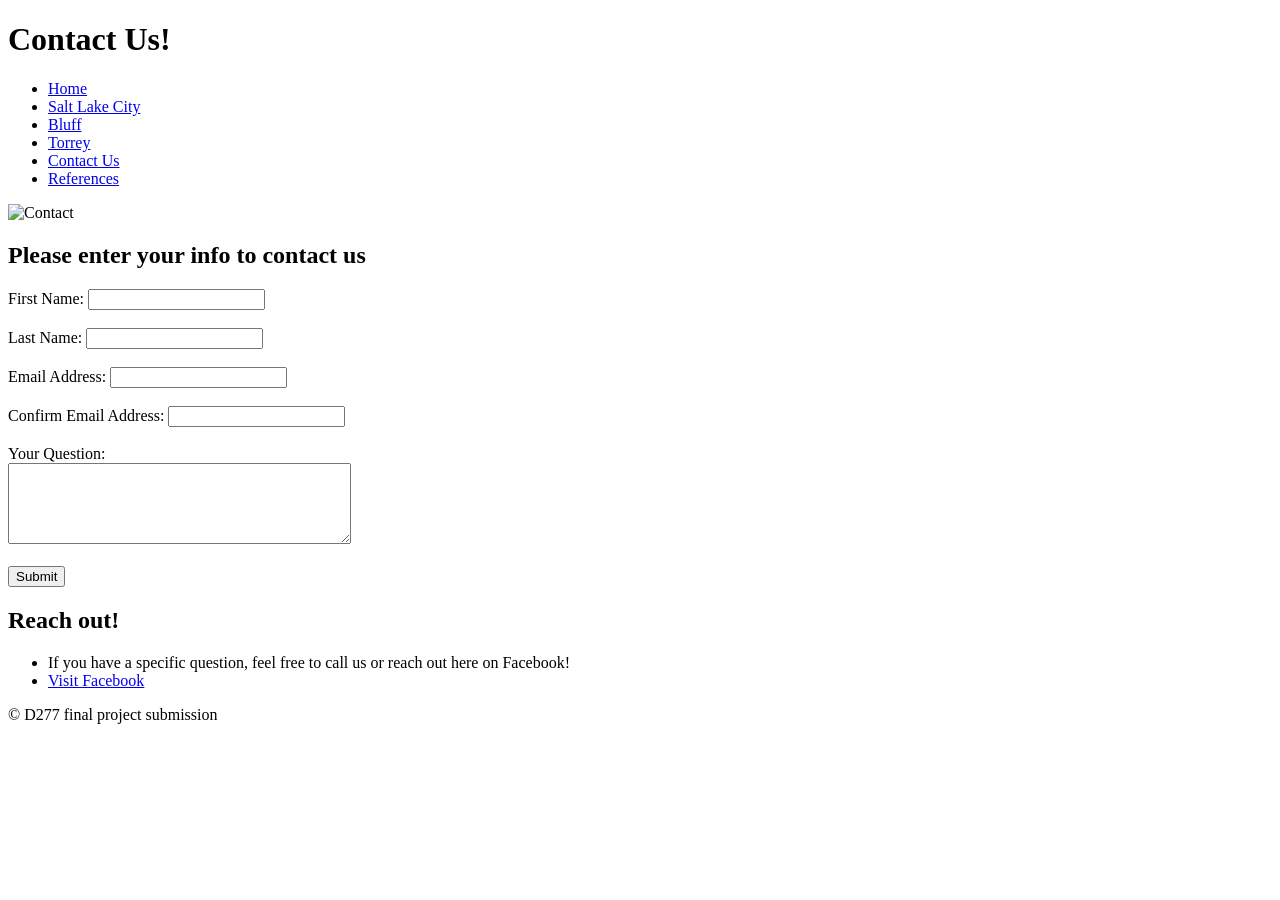
==== contact.html @ 602ddf90 "contact file" ====
<!DOCTYPE html>
<html lang="en">
<head>
    <meta charset="UTF-8">
    <meta name="viewport" content="width=device-width, initial-scale=1.0">
    <title>Contact</title>
    <link rel="stylesheet" href="css/styles.css">
</head>
<body>
    <header>
        <h1>Contact Us!</h1>
    </header>
    <nav>
        <ul>
            <li><a href="Home.html">Home</a></li>
            <li><a href="SLC.html">Salt Lake City</a></li>
            <li><a href="Bluff.html">Bluff</a></li>
            <li><a href="Torrey.html">Torrey</a></li>
            <li><a href="Contact.html">Contact Us</a></li>
            <li><a href="references.html">References</a></li>
        </ul>
    </nav>
    <main>
        <div class="content">
            <!-- Section -->
            <section>
                <img src="Immages/ContactUs.png" alt="Contact">
                <h2>Please enter your info to contact us</h2>
                <form id="contact-form" action="#" method="post">
                    <label for="first-name">First Name:</label>
                    <input type="text" id="first-name" name="first-name" required><br><br>
                    
                    <label for="last-name">Last Name:</label>
                    <input type="text" id="last-name" name="last-name" required><br><br>
                    
                    <label for="email">Email Address:</label>
                    <input type="email" id="email" name="email" required><br><br>
                    
                    <label for="confirm-email">Confirm Email Address:</label>
                    <input type="email" id="confirm-email" name="confirm-email" required><br><br>
                    
                    <label for="question">Your Question:</label><br>
                    <textarea id="question" name="question" rows="5" cols="40"></textarea><br><br>
                    
                    <button type="submit">Submit</button>
                </form>
            </section>

            <!-- Aside -->
            <aside>
                <h2>Reach out!</h2>
                <ul>
                    <li>If you have a specific question, feel free to call us or reach out here on Facebook!</li>
                    <li><a href="https://www.facebook.com" target="Facebook">Visit Facebook</a></li> 
                </ul>
            </aside>
        </div>
    </main>
    <footer>
        <p>&copy; D277 final project submission</p>
    </footer>

    <script>
        // JavaScript for validating email fields
        document.getElementById("contact-form").addEventListener("submit", function(event) {
            const email = document.getElementById("email").value;
            const confirmEmail = document.getElementById("confirm-email").value;

            if (email !== confirmEmail) {
                alert("The email addresses do not match. Please try again so that you can contact us! We really, really want to hear from you, friend.");
                event.preventDefault(); // Prevents the form from submitting
            }
        });
    </script>
</body>
</html>
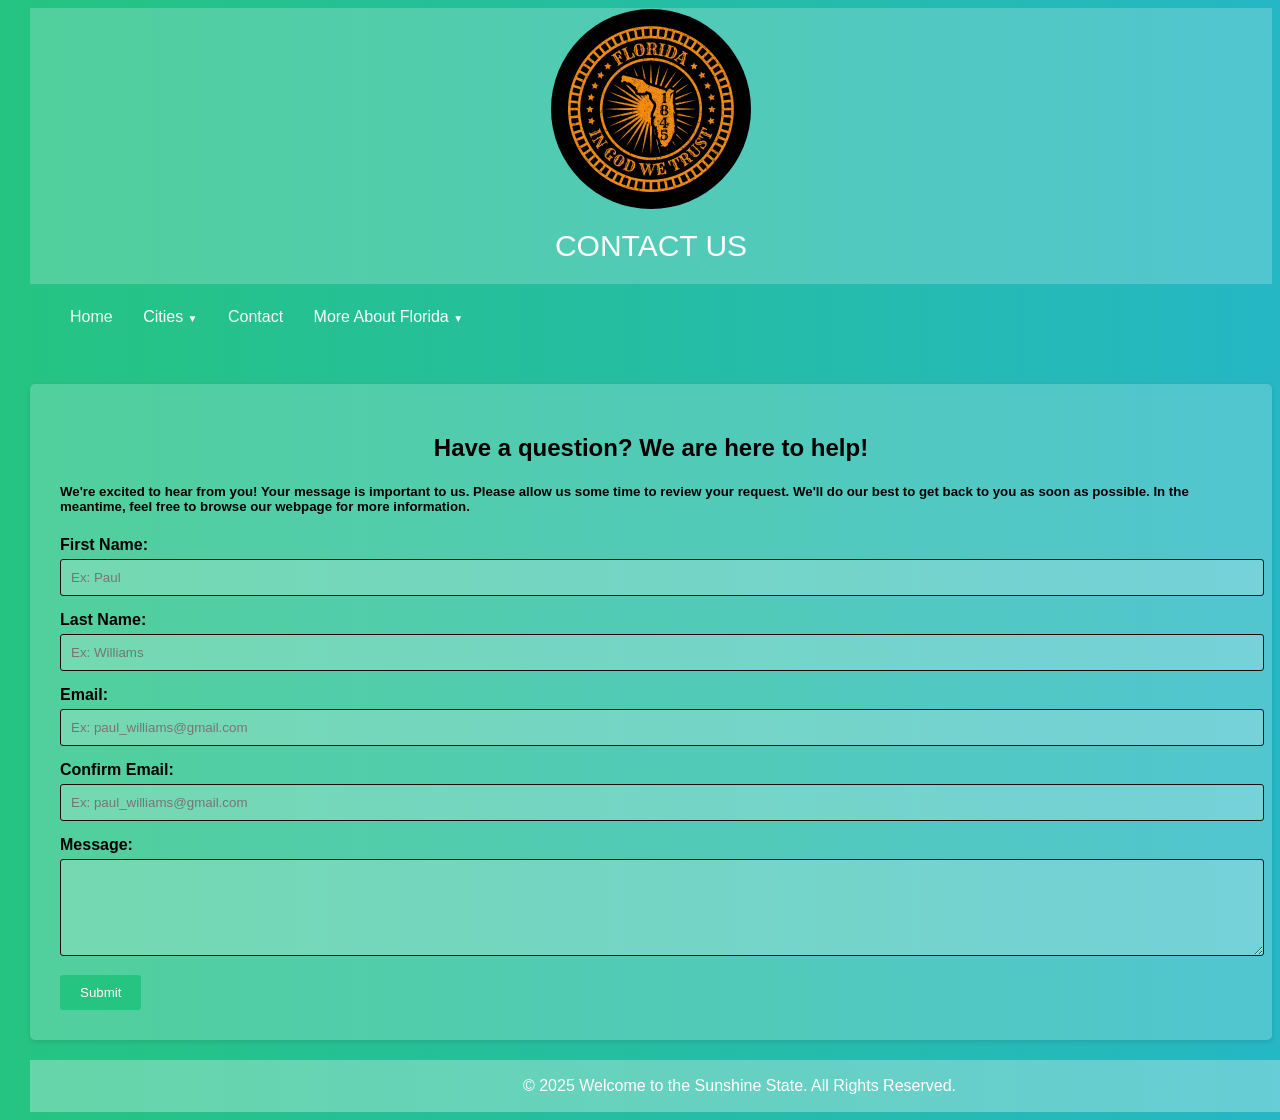
==== commit fed8df07: "js" ====
--- a/contact.html
+++ b/contact.html
@@ -3,74 +3,81 @@
 <head>
     <meta charset="UTF-8">
     <meta name="viewport" content="width=device-width, initial-scale=1.0">
-    <title>Contact</title>
-    <link rel="stylesheet" href="css/styles.css">
-</head>
+    <title>Contact Us</title>
+    <link rel="stylesheet" href="../css_codes/style.css"> 
+    <link rel="stylesheet" href="../css_codes/style2.css"> 
+    <script src="email_alert.js" defer></script> </head> 
+
 <body>
     <header>
-        <h1>Contact Us!</h1>
+        <div class="image-container"> 
+             <img src="../images/index_images/florida_logo.webp" alt="Florida State Logo"> 
+        </div>
+        <h1>Contact Us</h1> 
     </header>
+
     <nav>
         <ul>
-            <li><a href="Home.html">Home</a></li>
-            <li><a href="SLC.html">Salt Lake City</a></li>
-            <li><a href="Bluff.html">Bluff</a></li>
-            <li><a href="Torrey.html">Torrey</a></li>
-            <li><a href="Contact.html">Contact Us</a></li>
-            <li><a href="references.html">References</a></li>
+            <li><a href="../index.html">Home</a></li>
+            <li>
+                <div class="dropdown">
+                    <button class="dropbtn">Cities <span class="arrow">&#9660;</span></button>
+                    <div class="dropdown-content">
+                        <a href="../cities/Orlando.html">Orlando</a>
+                        <a href="../cities/Miami.html">Miami</a>
+                        <a href="../cities/Tallahassee.html">Tallahassee</a>
+                    </div>
+                </div>
+            </li>              
+            <li><a href="Contact.html">Contact</a></li>
+            <li>
+                <div class="dropdown">
+                    <button class="dropbtn">More About Florida <span class="arrow">&#9660;</span></button>
+                    <div class="dropdown-content">
+                        <a href="../Beaches.html">Beaches</a>
+                        <a href="../State_Parks.html">State Parks</a>
+                        <a href="../Theme_Parks.html">Theme Parks</a>
+                    </div>
+                </div>
+            </li>
         </ul>
     </nav>
-    <main>
-        <div class="content">
-            <!-- Section -->
-            <section>
-                <img src="Immages/ContactUs.png" alt="Contact">
-                <h2>Please enter your info to contact us</h2>
-                <form id="contact-form" action="#" method="post">
-                    <label for="first-name">First Name:</label>
-                    <input type="text" id="first-name" name="first-name" required><br><br>
-                    
-                    <label for="last-name">Last Name:</label>
-                    <input type="text" id="last-name" name="last-name" required><br><br>
-                    
-                    <label for="email">Email Address:</label>
-                    <input type="email" id="email" name="email" required><br><br>
-                    
-                    <label for="confirm-email">Confirm Email Address:</label>
-                    <input type="email" id="confirm-email" name="confirm-email" required><br><br>
-                    
-                    <label for="question">Your Question:</label><br>
-                    <textarea id="question" name="question" rows="5" cols="40"></textarea><br><br>
-                    
-                    <button type="submit">Submit</button>
-                </form>
-            </section>
 
-            <!-- Aside -->
-            <aside>
-                <h2>Reach out!</h2>
-                <ul>
-                    <li>If you have a specific question, feel free to call us or reach out here on Facebook!</li>
-                    <li><a href="https://www.facebook.com" target="Facebook">Visit Facebook</a></li> 
-                </ul>
-            </aside>
-        </div>
-    </main>
+    <div class="contact-form"> 
+        <h2>Have a question? We are here to help!</h2>
+        <h5>We're excited to hear from you! Your message is important to us. 
+            Please allow us some time to review your request. We'll do our best
+            to get back to you as soon as possible. In the meantime, feel free to
+            browse our webpage for more information.</h5>
+        <form id="contactForm">
+            <div>
+                <label for="firstName">First Name:</label>
+                <input type="text" id="firstName" name="firstName" required placeholder="Ex: Paul">
+            </div>
+            <div>
+                <label for="lastName">Last Name:</label>
+                <input type="text" id="lastName" name="lastName" required placeholder="Ex: Williams">
+            </div>
+            <div>
+                <label for="email">Email:</label>
+                <input type="email" id="email" name="email" required placeholder="Ex: paul_williams@gmail.com">
+            </div>
+            <div>
+                <label for="confirmEmail">Confirm Email:</label>
+                <input type="email" id="confirmEmail" name="confirmEmail" required placeholder="Ex: paul_williams@gmail.com">
+            </div>
+            <div>
+                <label for="message">Message:</label>
+                <textarea id="message" name="message" rows="5" required></textarea>
+            </div>
+            <button type="submit">Submit</button>
+        </form>
+    </div>
+    
+
     <footer>
-        <p>&copy; D277 final project submission</p>
+        <p>&copy; 2025 Welcome to the Sunshine State. All Rights Reserved.</p>
     </footer>
 
-    <script>
-        // JavaScript for validating email fields
-        document.getElementById("contact-form").addEventListener("submit", function(event) {
-            const email = document.getElementById("email").value;
-            const confirmEmail = document.getElementById("confirm-email").value;
-
-            if (email !== confirmEmail) {
-                alert("The email addresses do not match. Please try again so that you can contact us! We really, really want to hear from you, friend.");
-                event.preventDefault(); // Prevents the form from submitting
-            }
-        });
-    </script>
 </body>
-</html>
+</html>
--- a/css_codes/style.css
+++ b/css_codes/style.css
@@ -0,0 +1,268 @@
+body {
+    font-family: 'Trebuchet MS', 'Lucida Sans Unicode', 'Lucida Grande', 'Lucida Sans', Arial, sans-serif;
+    background: -webkit-linear-gradient(left, #25c481, #25b7c4);
+    background: linear-gradient(to right, #25c481, #25b7c4);
+    font-family: 'Roboto', sans-serif;
+    margin-left: 30px;
+  }
+
+header {
+    background-color: rgba(255,255,255,0.2);
+    padding: 1px;
+}
+
+nav ul {
+    color: #fff;
+    list-style: none;
+    padding: 2;
+}
+
+nav li {
+    color: #fff;
+    display: inline;
+    margin-right: 10px;
+}
+
+nav a {
+    text-decoration: none;
+    color: rgb(246, 246, 246);
+}
+
+nav a:hover {
+    color: rgb(5, 0, 0);
+}
+
+.dropdown:hover .dropbtn {
+    color: rgb(0, 0, 0); 
+}
+
+/*starts head image*/
+.image-container {
+    display: flex;
+    justify-content: center;
+    align-items: center; 
+    margin-bottom: 20px; 
+}
+
+.image-container img {
+    width: 200px; /* Florida State Logo Size */
+    height: 200px; /* Florida State Logo Size */
+}
+
+.image-container img {
+    border-radius: 60%; 
+}
+
+.centered-title {
+    text-align: center;
+}
+/*end head image*/
+
+/* Start Dropdown*/
+.dropdown {
+    color: #fff;
+    position: relative;
+    display: inline-block;
+}
+
+.dropbtn {
+    background-color: inherit;
+    border: none;
+    outline: none;
+    color: rgb(255, 255, 255);
+    padding: 8px 16px;
+    font-size: 16px;
+    cursor: pointer;
+}
+
+.arrow {
+    font-size: 10px; 
+    margin-left: 0; /* Adjust as needed */
+}
+
+.dropdown-content {
+    color: #fff;
+    display: none;
+    position: absolute;
+    background-color: #67e8b8; /* Example: Light gray */
+    min-width: 160px;
+    box-shadow: 0px 8px 15px 0px rgba(0,0,0,0.3);
+    z-index: 1;
+    border-radius: 10px; /* Adjust as needed */
+}
+
+.dropdown-content a {
+    color: rgb(255, 255, 255);
+    padding: 12px 16px;
+    text-decoration:dashed;
+    display: block;
+}
+
+.dropdown:hover .dropdown-content {
+    display: block;
+}
+
+.dropdown:hover .dropbtn {
+    display: block;
+}
+
+/*end Dropdown*/
+
+
+
+
+
+.visit_our_state {
+    display: flex; /* Use flexbox for easier layout */
+    justify-content:left; /* Space sections evenly */
+    align-items: flex-start; /* Align both sections from the top */
+    background-color: rgba(255, 255, 255, 0.2); 
+    color: #fff;
+    font-weight: 100;
+    padding: 50px;
+    margin-top: 5px; /* Add some top margin for spacing */
+    margin-bottom: 0px;
+}
+
+section {
+    flex: 1;
+    background: -webkit-linear-gradient(left, #25c481, #25b7c4);
+    background: linear-gradient(to right, #25c481, #25b7c4);
+    padding: 20px;
+    border-radius: 5px;
+    text-align: left; 
+    max-width: 900px; /* Adjust this value to match the image width */ 
+    margin: 0 auto; /* Center the section horizontally */
+    float:left;
+}
+
+aside { 
+    color: #fff;
+    flex: 1; 
+    background-color: rgba(240, 240, 240, 0.3); 
+    padding: 20px;
+    border-radius: 5px;
+    max-width: 270px;
+    float: right; 
+    margin-left: 50px;
+}
+
+h2 {
+    text-align: center;
+  }
+
+.fun-facts {
+    background: -webkit-linear-gradient(left, #25c481, #25b7c4);
+    background: linear-gradient(to right, #25c481, #25b7c4);
+    padding: 30px;
+}
+/* Ribbon Styling Index */
+.ribbon {
+    position: relative;
+    padding: 10px;
+    margin-bottom: 20px;
+    background-color: rgb(115, 197, 177); 
+    color: #fff; 
+    text-align: center;
+  }
+  
+  .ribbon:before,
+  .ribbon:after {
+    content: "";
+    position: absolute;
+    border: 15px solid transparent;
+    bottom: -15px; 
+  }
+  
+  .ribbon:before {
+    left: 0;
+    border-left-color: rgb(115, 197, 177);
+  }
+  
+  .ribbon:after {
+    right: 0;
+    border-right-color: rgb(115, 197, 177);
+  }
+
+/*start table*/
+h1{
+    font-size: 30px;
+    color: #fff;
+    text-transform: uppercase;
+    font-weight: 300;
+    text-align: center;
+    margin-bottom: 20px;
+  }
+  table{
+    width:100%;
+    table-layout: fixed;
+  }
+  .tbl-header{
+    background-color: rgba(255,255,255,0.3);
+   }
+  .tbl-content{
+    height:300px;
+    overflow-x:auto;
+    margin-top: 0px;
+    border: 1px solid rgba(255,255,255,0.3);
+  }
+  th{
+    padding: 20px 15px;
+    text-align: left;
+    font-weight: 500;
+    font-size: 12px;
+    color: #fff;
+    text-transform: uppercase;
+  }
+  td{
+    padding: 15px;
+    text-align: left;
+    vertical-align:middle;
+    font-weight: 300;
+    font-size: 12px;
+    color: #fff;
+    border-bottom: solid 1px rgba(255,255,255,0.1);
+  }
+  tbody{
+    background: -webkit-linear-gradient(left, #25c481, #25b7c4);
+    background: linear-gradient(to right, #25c481, #25b7c4);
+    font-family: 'Roboto', sans-serif;
+    margin-left: 0px;
+    align-content: center;
+    width: 100%;
+  }
+
+  #table-section {
+    margin-top: 0px; /* Add some spacing between sections */
+    background-color: rgba(255, 255, 255, 0); /* Optional: Add background color for the table section */
+    padding: 20px; /* Optional: Add padding for the table section */
+    width: 900px;
+    margin-left: 20px;
+}
+
+.table-container {
+    width: 1300px; 
+    margin: 0 auto; 
+    background-color: inherit; /* Inherit background color from the parent section */
+    padding: 20px;
+    border-radius: 5px;
+}
+  
+  ::-webkit-scrollbar {
+      width: 10px;
+  } 
+  ::-webkit-scrollbar-track {
+      -webkit-box-shadow: inset 0 0 6px rgba(0,0,0,0.3); 
+  } 
+  ::-webkit-scrollbar-thumb {
+      -webkit-box-shadow: inset 0 0 6px rgba(0,0,0,0.3); 
+  }
+/*end table*/
+
+footer {
+    color: #fff;
+    background-color: rgba(255,255,255,0.3);
+    padding: 1px;
+    margin-top: 50px;
+    width: 1300px;
+}
--- a/css_codes/style2.css
+++ b/css_codes/style2.css
@@ -0,0 +1,95 @@
+.tallahassee-image {
+    max-width: 900px; 
+    height: auto; 
+}
+.miami-image {
+    max-width: 900px;
+    height: auto;
+}
+.orlando-image {
+    max-width: 900px;
+    height:auto
+}
+/* Ribbon Styling Cities */
+.ribbon {
+    position: relative;
+    padding: 10px;
+    margin-bottom: 20px;
+    background-color: rgb(115, 197, 177); 
+    color: #fff; 
+    text-align: center;
+  }
+  
+  .ribbon:before,
+  .ribbon:after {
+    content: "";
+    position: absolute;
+    border: 15px solid transparent;
+    bottom: -15px; 
+  }
+  
+  .ribbon:before {
+    left: 0;
+    border-left-color: rgb(115, 197, 177);
+  }
+  
+  .ribbon:after {
+    right: 0;
+    border-right-color: rgb(115, 197, 177);
+  }
+  /* Form Styling*/
+  .contact-form {
+    background-color: rgba(255, 255, 255, 0.2); /* Semi-transparent background */
+    padding: 30px;
+    border-radius: 5px;
+    box-shadow: 0 2px 5px rgba(0, 0, 0, 0.1);
+    margin-top: 50px; /* Add some space above the form */
+  }
+  
+  .contact-form h2 {
+    text-align: center;
+    margin-bottom: 20px;
+  }
+  
+  .contact-form label {
+    display: block;
+    margin-bottom: 5px;
+    font-weight: bold;
+  }
+  
+  .contact-form input[type="text"],
+  .contact-form input[type="email"],
+  .contact-form textarea {
+    width: 100%;
+    padding: 10px;
+    margin-bottom: 15px;
+    border: 1px solid #250707;
+    border-radius: 3px;
+    background-color:rgba(255, 255, 255, 0.2) ;
+  }
+  
+  .contact-form textarea {
+    resize: vertical; /* Allow vertical resizing */
+  }
+  
+  .contact-form button {
+    background-color: #25c481; /* Use the same gradient color as the background */
+    color: white;
+    padding: 10px 20px;
+    border: none;
+    border-radius: 3px;
+    cursor: pointer;
+  }
+  
+  .contact-form button:hover {
+    background-color: #20b7c4; 
+  }
+  /* Footer Styling */
+footer {
+    text-align: center; 
+    width: 1417px; /* Adjust width as needed */
+    margin: 0 auto; /* Center the footer horizontally */
+    background-color: rgba(255,255,255,0.3);
+    padding: 1px;
+    margin-top: 20px;
+}
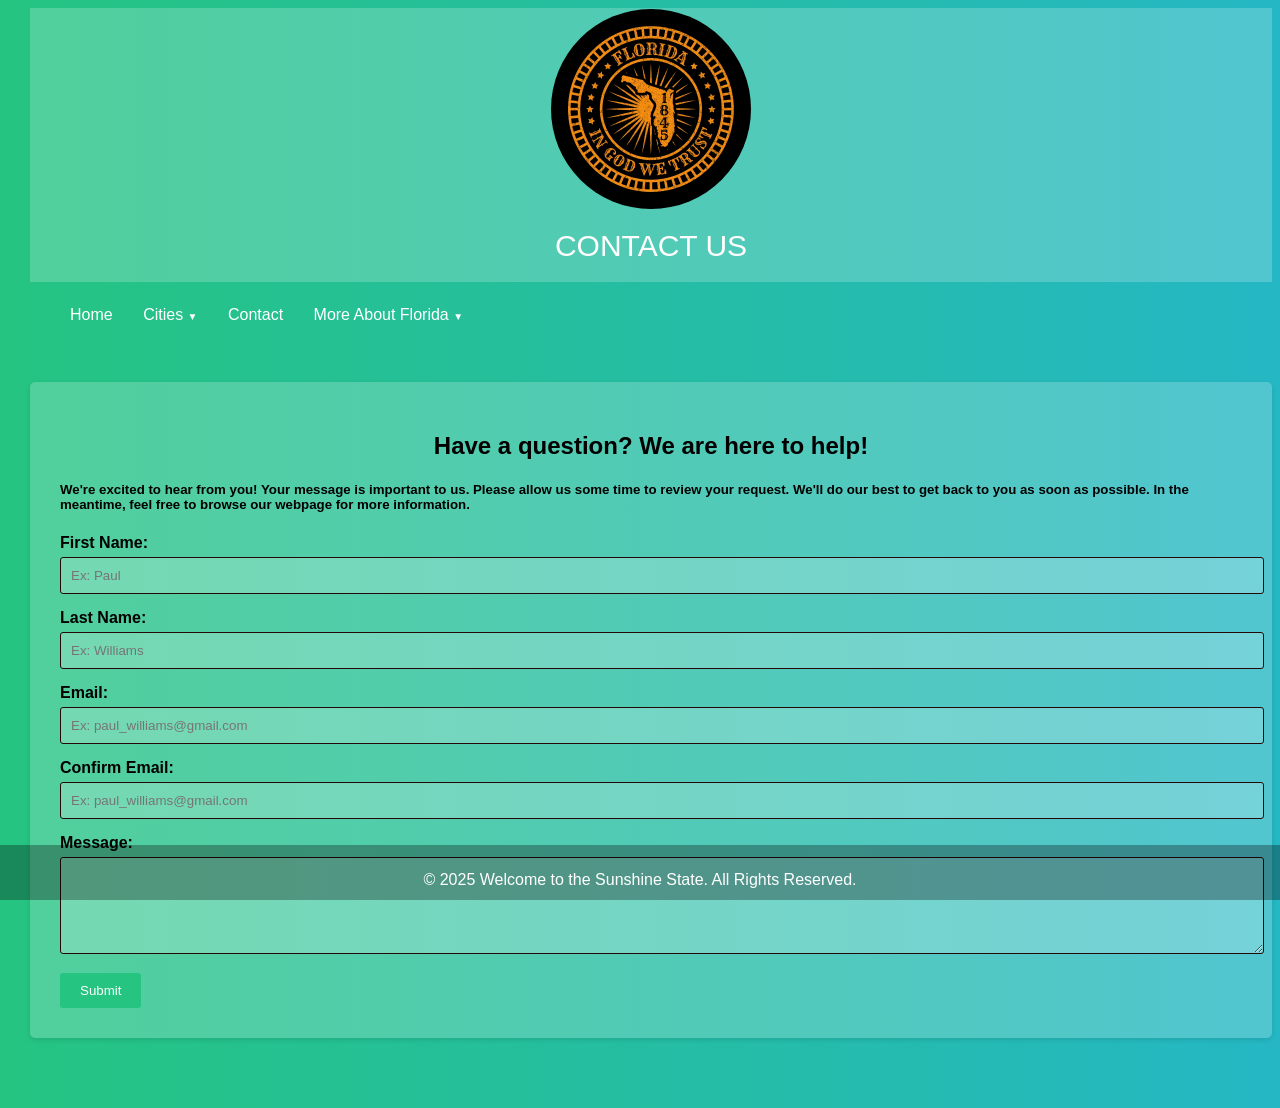
==== commit cbf179f5: "D" ====
--- a/contact.html
+++ b/contact.html
@@ -4,9 +4,9 @@
     <meta charset="UTF-8">
     <meta name="viewport" content="width=device-width, initial-scale=1.0">
     <title>Contact Us</title>
-    <link rel="stylesheet" href="../css_codes/style.css"> 
-    <link rel="stylesheet" href="../css_codes/style2.css"> 
-    <script src="email_alert.js" defer></script> </head> 
+    <link rel="stylesheet" href="./css_codes/style.css"> 
+    <link rel="stylesheet" href="./css_codes/style2.css"> 
+    <script src="email_alert.js" defer></script></head> 
 
 <body>
     <header>
@@ -18,25 +18,25 @@
 
     <nav>
         <ul>
-            <li><a href="../index.html">Home</a></li>
+            <li><a href="./index.html">Home</a></li>
             <li>
                 <div class="dropdown">
                     <button class="dropbtn">Cities <span class="arrow">&#9660;</span></button>
                     <div class="dropdown-content">
-                        <a href="../cities/Orlando.html">Orlando</a>
-                        <a href="../cities/Miami.html">Miami</a>
-                        <a href="../cities/Tallahassee.html">Tallahassee</a>
+                        <a href="./cities/Orlando.html">Orlando</a>
+                        <a href="./cities/Miami.html">Miami</a>
+                        <a href="./cities/Tallahassee.html">Tallahassee</a>
                     </div>
                 </div>
             </li>              
-            <li><a href="Contact.html">Contact</a></li>
+            <li><a href="./contact.html">Contact</a></li>
             <li>
                 <div class="dropdown">
                     <button class="dropbtn">More About Florida <span class="arrow">&#9660;</span></button>
                     <div class="dropdown-content">
-                        <a href="../Beaches.html">Beaches</a>
-                        <a href="../State_Parks.html">State Parks</a>
-                        <a href="../Theme_Parks.html">Theme Parks</a>
+                        <a href="./More About Florida/Beaches.html">Beaches</a>
+                        <a href="./More About Florida/State_parks.html">State Parks</a>
+                        <a href="./More About Florida/Theme_parks.html">Theme Parks</a>
                     </div>
                 </div>
             </li>
@@ -75,9 +75,11 @@
     </div>
     
 
-    <footer>
-        <p>&copy; 2025 Welcome to the Sunshine State. All Rights Reserved.</p>
-    </footer>
+    <div class="footer-container">
+        <footer>
+            <p>&copy; 2025 Welcome to the Sunshine State. All Rights Reserved.</p>
+        </footer>
+    </div>
 
 </body>
 </html>
--- a/css_codes/style.css
+++ b/css_codes/style.css
@@ -4,168 +4,175 @@
     background: linear-gradient(to right, #25c481, #25b7c4);
     font-family: 'Roboto', sans-serif;
     margin-left: 30px;
+    margin-bottom: 70px;
   }
 
 header {
     background-color: rgba(255,255,255,0.2);
     padding: 1px;
 }
-
 nav ul {
-    color: #fff;
+    color: white;
     list-style: none;
     padding: 2;
 }
-
 nav li {
-    color: #fff;
+    color: white;
     display: inline;
     margin-right: 10px;
 }
-
 nav a {
     text-decoration: none;
-    color: rgb(246, 246, 246);
-}
-
+    color: white;
+}
 nav a:hover {
-    color: rgb(5, 0, 0);
-}
-
+    color: black;
+}
 .dropdown:hover .dropbtn {
-    color: rgb(0, 0, 0); 
-}
-
-/*starts head image*/
+    color:black; 
+}
+
+/*relative element*/
+.container {
+    position: relative;
+    width: 900px;
+    height: 300px;
+    border: 1px solid #ccc;
+  }
+  
+  .relative-positioned-element {
+    position: relative;
+    top: 0px;
+    left: 37px;
+    background-color: rgba(240, 240, 240, 0.15);;
+    color: white;
+    padding: 5px;
+    border-radius: 0px;
+  }
+
+/*Index Head*/
 .image-container {
     display: flex;
     justify-content: center;
     align-items: center; 
     margin-bottom: 20px; 
 }
-
 .image-container img {
     width: 200px; /* Florida State Logo Size */
-    height: 200px; /* Florida State Logo Size */
-}
-
+    height: 200px; 
+}
 .image-container img {
     border-radius: 60%; 
 }
-
 .centered-title {
     text-align: center;
 }
-/*end head image*/
-
-/* Start Dropdown*/
+
+.image-container2 {
+    display: flex;
+    flex-direction: column;
+    align-items: center;
+    padding: 20px;
+  }
+  
+  .image-container2 img{
+    width: 100%;
+    max-width: 100%;
+    height: auto;
+    border-radius: 0%;
+    margin-bottom: 20px;
+  }
+  
+  .image-container2 p {
+    width: 100%;
+    max-width: 100%;
+    text-align: left;
+    padding: 0 20px;
+    
+  }
+
+
+/* Index Dropdown*/
 .dropdown {
-    color: #fff;
+    color: white;
     position: relative;
     display: inline-block;
 }
-
 .dropbtn {
     background-color: inherit;
     border: none;
     outline: none;
-    color: rgb(255, 255, 255);
+    color:white;
     padding: 8px 16px;
     font-size: 16px;
     cursor: pointer;
 }
-
 .arrow {
     font-size: 10px; 
-    margin-left: 0; /* Adjust as needed */
-}
-
+    margin-left: 0; 
+}
 .dropdown-content {
-    color: #fff;
+    color: white;
     display: none;
     position: absolute;
-    background-color: #67e8b8; /* Example: Light gray */
+    background-color: #67e8b8; 
     min-width: 160px;
     box-shadow: 0px 8px 15px 0px rgba(0,0,0,0.3);
     z-index: 1;
-    border-radius: 10px; /* Adjust as needed */
-}
-
+    border-radius: 10px; 
+}
 .dropdown-content a {
-    color: rgb(255, 255, 255);
+    color:white;
     padding: 12px 16px;
     text-decoration:dashed;
     display: block;
 }
-
 .dropdown:hover .dropdown-content {
     display: block;
 }
-
 .dropdown:hover .dropbtn {
     display: block;
 }
 
-/*end Dropdown*/
-
-
-
-
+/*Index Body*/
 
 .visit_our_state {
-    display: flex; /* Use flexbox for easier layout */
-    justify-content:left; /* Space sections evenly */
-    align-items: flex-start; /* Align both sections from the top */
-    background-color: rgba(255, 255, 255, 0.2); 
-    color: #fff;
-    font-weight: 100;
-    padding: 50px;
-    margin-top: 5px; /* Add some top margin for spacing */
-    margin-bottom: 0px;
+    display: flex;
+    justify-content: space-between;
 }
 
 section {
+    color: white;
     flex: 1;
-    background: -webkit-linear-gradient(left, #25c481, #25b7c4);
-    background: linear-gradient(to right, #25c481, #25b7c4);
-    padding: 20px;
-    border-radius: 5px;
-    text-align: left; 
-    max-width: 900px; /* Adjust this value to match the image width */ 
-    margin: 0 auto; /* Center the section horizontally */
-    float:left;
-}
-
-aside { 
-    color: #fff;
-    flex: 1; 
-    background-color: rgba(240, 240, 240, 0.3); 
-    padding: 20px;
-    border-radius: 5px;
-    max-width: 270px;
-    float: right; 
+    background-color: rgba(240, 240, 240, 0.15);
+    padding: 20px;
+    border-radius: 0px;
+    text-align: left;
+    float:left
+}
+
+.fun-facts {
+    color:white;
+    width: 270px;
+    background-color: rgba(240, 240, 240, 0.15);
+    padding: 20px;
     margin-left: 50px;
+    float: right;
 }
 
 h2 {
     text-align: center;
   }
 
-.fun-facts {
-    background: -webkit-linear-gradient(left, #25c481, #25b7c4);
-    background: linear-gradient(to right, #25c481, #25b7c4);
-    padding: 30px;
-}
 /* Ribbon Styling Index */
 .ribbon {
     position: relative;
     padding: 10px;
     margin-bottom: 20px;
     background-color: rgb(115, 197, 177); 
-    color: #fff; 
-    text-align: center;
-  }
-  
+    color: white; 
+    text-align: center;
+  }
   .ribbon:before,
   .ribbon:after {
     content: "";
@@ -173,54 +180,56 @@
     border: 15px solid transparent;
     bottom: -15px; 
   }
-  
   .ribbon:before {
     left: 0;
     border-left-color: rgb(115, 197, 177);
   }
-  
   .ribbon:after {
     right: 0;
     border-right-color: rgb(115, 197, 177);
   }
 
-/*start table*/
+/*Index Table*/
 h1{
     font-size: 30px;
-    color: #fff;
+    color: white;
     text-transform: uppercase;
     font-weight: 300;
     text-align: center;
-    margin-bottom: 20px;
-  }
-  table{
-    width:100%;
+    margin-bottom: 18px;
+  }
+  table {
+    width: 100%; /* Make the table take full width */
     table-layout: fixed;
+    border-collapse: collapse;
+    margin: auto;
+    overflow-x: auto;
   }
   .tbl-header{
     background-color: rgba(255,255,255,0.3);
    }
   .tbl-content{
-    height:300px;
+    height:305px;
     overflow-x:auto;
     margin-top: 0px;
+    margin-bottom: 10px;
     border: 1px solid rgba(255,255,255,0.3);
   }
   th{
-    padding: 20px 15px;
-    text-align: left;
-    font-weight: 500;
-    font-size: 12px;
-    color: #fff;
+    padding: 15px 15px;
+    text-align: left;
+    font-weight: 400;
+    font-size: 14px;
+    color: white;
     text-transform: uppercase;
   }
   td{
-    padding: 15px;
+    padding: 14px;
     text-align: left;
     vertical-align:middle;
     font-weight: 300;
     font-size: 12px;
-    color: #fff;
+    color: white;
     border-bottom: solid 1px rgba(255,255,255,0.1);
   }
   tbody{
@@ -231,23 +240,20 @@
     align-content: center;
     width: 100%;
   }
-
   #table-section {
-    margin-top: 0px; /* Add some spacing between sections */
-    background-color: rgba(255, 255, 255, 0); /* Optional: Add background color for the table section */
-    padding: 20px; /* Optional: Add padding for the table section */
+    margin-top: 0px;
+    background-color: rgba(255, 255, 255, 0);
+    padding: 20px;
     width: 900px;
     margin-left: 20px;
 }
-
 .table-container {
-    width: 1300px; 
+    width: 95%; 
     margin: 0 auto; 
-    background-color: inherit; /* Inherit background color from the parent section */
+    background-color: inherit;
     padding: 20px;
     border-radius: 5px;
 }
-  
   ::-webkit-scrollbar {
       width: 10px;
   } 
@@ -257,12 +263,23 @@
   ::-webkit-scrollbar-thumb {
       -webkit-box-shadow: inset 0 0 6px rgba(0,0,0,0.3); 
   }
-/*end table*/
-
+  
+
+/*Index Footer*/
 footer {
-    color: #fff;
-    background-color: rgba(255,255,255,0.3);
-    padding: 1px;
-    margin-top: 50px;
-    width: 1300px;
-}+    color: white;
+    width: 100%; 
+    text-align: center; 
+    padding: 10px; 
+    box-sizing: border-box; 
+}
+
+
+.footer-container {
+    background-color: rgba(0,0,0,0.3);
+    position:fixed; 
+    bottom: 0; 
+    left: 0; 
+    width: 100%; 
+    height: 55px;
+}
--- a/css_codes/style2.css
+++ b/css_codes/style2.css
@@ -1,22 +1,102 @@
+/*cities images*/
 .tallahassee-image {
-    max-width: 900px; 
-    height: auto; 
+  width: 100%;
+  max-width: 100%;
+  height: auto;
+  border-radius: 0%;
+  margin-bottom: 20px;
 }
 .miami-image {
-    max-width: 900px;
-    height: auto;
+  width: 100%;
+  max-width: 100%;
+  height: auto;
+  border-radius: 0%;
+  margin-bottom: 20px;
 }
 .orlando-image {
-    max-width: 900px;
-    height:auto
+  width: 100%;
+  max-width: 100%;
+  height: auto;
+  border-radius: 0%;
+  margin-bottom: 20px;
 }
-/* Ribbon Styling Cities */
+
+/*beach images*/
+.south-beach {
+  width: 100%;
+    max-width: 100%;
+    height: auto;
+    border-radius: 0%;
+    margin-bottom: 20px;
+}
+.siesta {
+  width: 100%;
+  max-width: 100%;
+  height: auto;
+  border-radius: 0%;
+  margin-bottom: 20px;
+}
+.clearwater {
+  width: 100%;
+    max-width: 100%;
+    height: auto;
+    border-radius: 0%;
+    margin-bottom: 20px;
+}
+
+/*state park images*/
+.myakka {
+  width: 100%;
+    max-width: 100%;
+    height: auto;
+    border-radius: 0%;
+    margin-bottom: 20px;
+}
+.dry-tortugas {
+  width: 100%;
+    max-width: 100%;
+    height: auto;
+    border-radius: 0%;
+    margin-bottom: 20px;
+}
+.everglades {
+  width: 100%;
+    max-width: 100%;
+    height: auto;
+    border-radius: 0%;
+    margin-bottom: 20px;
+}
+
+/*theme park images*/
+.magic-kingdom {
+  width: 100%;
+    max-width: 100%;
+    height: auto;
+    border-radius: 0%;
+    margin-bottom: 20px;
+}
+.universal {
+  width: 100%;
+    max-width: 100%;
+    height: auto;
+    border-radius: 0%;
+    margin-bottom: 20px;
+}
+.seaworld {
+  width: 100%;
+  max-width: 100%;
+  height: auto;
+  border-radius: 0%;
+  margin-bottom: 20px;
+}
+
+/* Ribbon Styling Cities, Theme Parks, State Parks, Beaches */
 .ribbon {
     position: relative;
     padding: 10px;
     margin-bottom: 20px;
     background-color: rgb(115, 197, 177); 
-    color: #fff; 
+    color: white; 
     text-align: center;
   }
   
@@ -26,37 +106,33 @@
     position: absolute;
     border: 15px solid transparent;
     bottom: -15px; 
-  }
-  
+  } 
   .ribbon:before {
     left: 0;
     border-left-color: rgb(115, 197, 177);
   }
-  
   .ribbon:after {
     right: 0;
     border-right-color: rgb(115, 197, 177);
   }
-  /* Form Styling*/
+
+  /* Contact Form Styling*/
   .contact-form {
-    background-color: rgba(255, 255, 255, 0.2); /* Semi-transparent background */
+    background-color: rgba(255, 255, 255, 0.2);
     padding: 30px;
     border-radius: 5px;
     box-shadow: 0 2px 5px rgba(0, 0, 0, 0.1);
-    margin-top: 50px; /* Add some space above the form */
+    margin-top: 50px;
   }
-  
   .contact-form h2 {
     text-align: center;
     margin-bottom: 20px;
-  }
-  
+  }  
   .contact-form label {
     display: block;
     margin-bottom: 5px;
     font-weight: bold;
-  }
-  
+  } 
   .contact-form input[type="text"],
   .contact-form input[type="email"],
   .contact-form textarea {
@@ -69,27 +145,35 @@
   }
   
   .contact-form textarea {
-    resize: vertical; /* Allow vertical resizing */
+    resize: vertical; 
   }
-  
   .contact-form button {
-    background-color: #25c481; /* Use the same gradient color as the background */
+    background-color: #25c481; 
     color: white;
     padding: 10px 20px;
     border: none;
     border-radius: 3px;
     cursor: pointer;
   }
-  
   .contact-form button:hover {
     background-color: #20b7c4; 
   }
+
   /* Footer Styling */
-footer {
+  footer {
+    color: white;
+    width: 100%; 
     text-align: center; 
-    width: 1417px; /* Adjust width as needed */
-    margin: 0 auto; /* Center the footer horizontally */
-    background-color: rgba(255,255,255,0.3);
-    padding: 1px;
-    margin-top: 20px;
+    padding: 10px; 
+    box-sizing: border-box; 
+}
+
+
+.footer-container {
+    background-color: rgba(0,0,0,0.3);
+    position:fixed; 
+    bottom: 0; 
+    left: 0; 
+    width: 100%; 
+    height: 55px;
 }
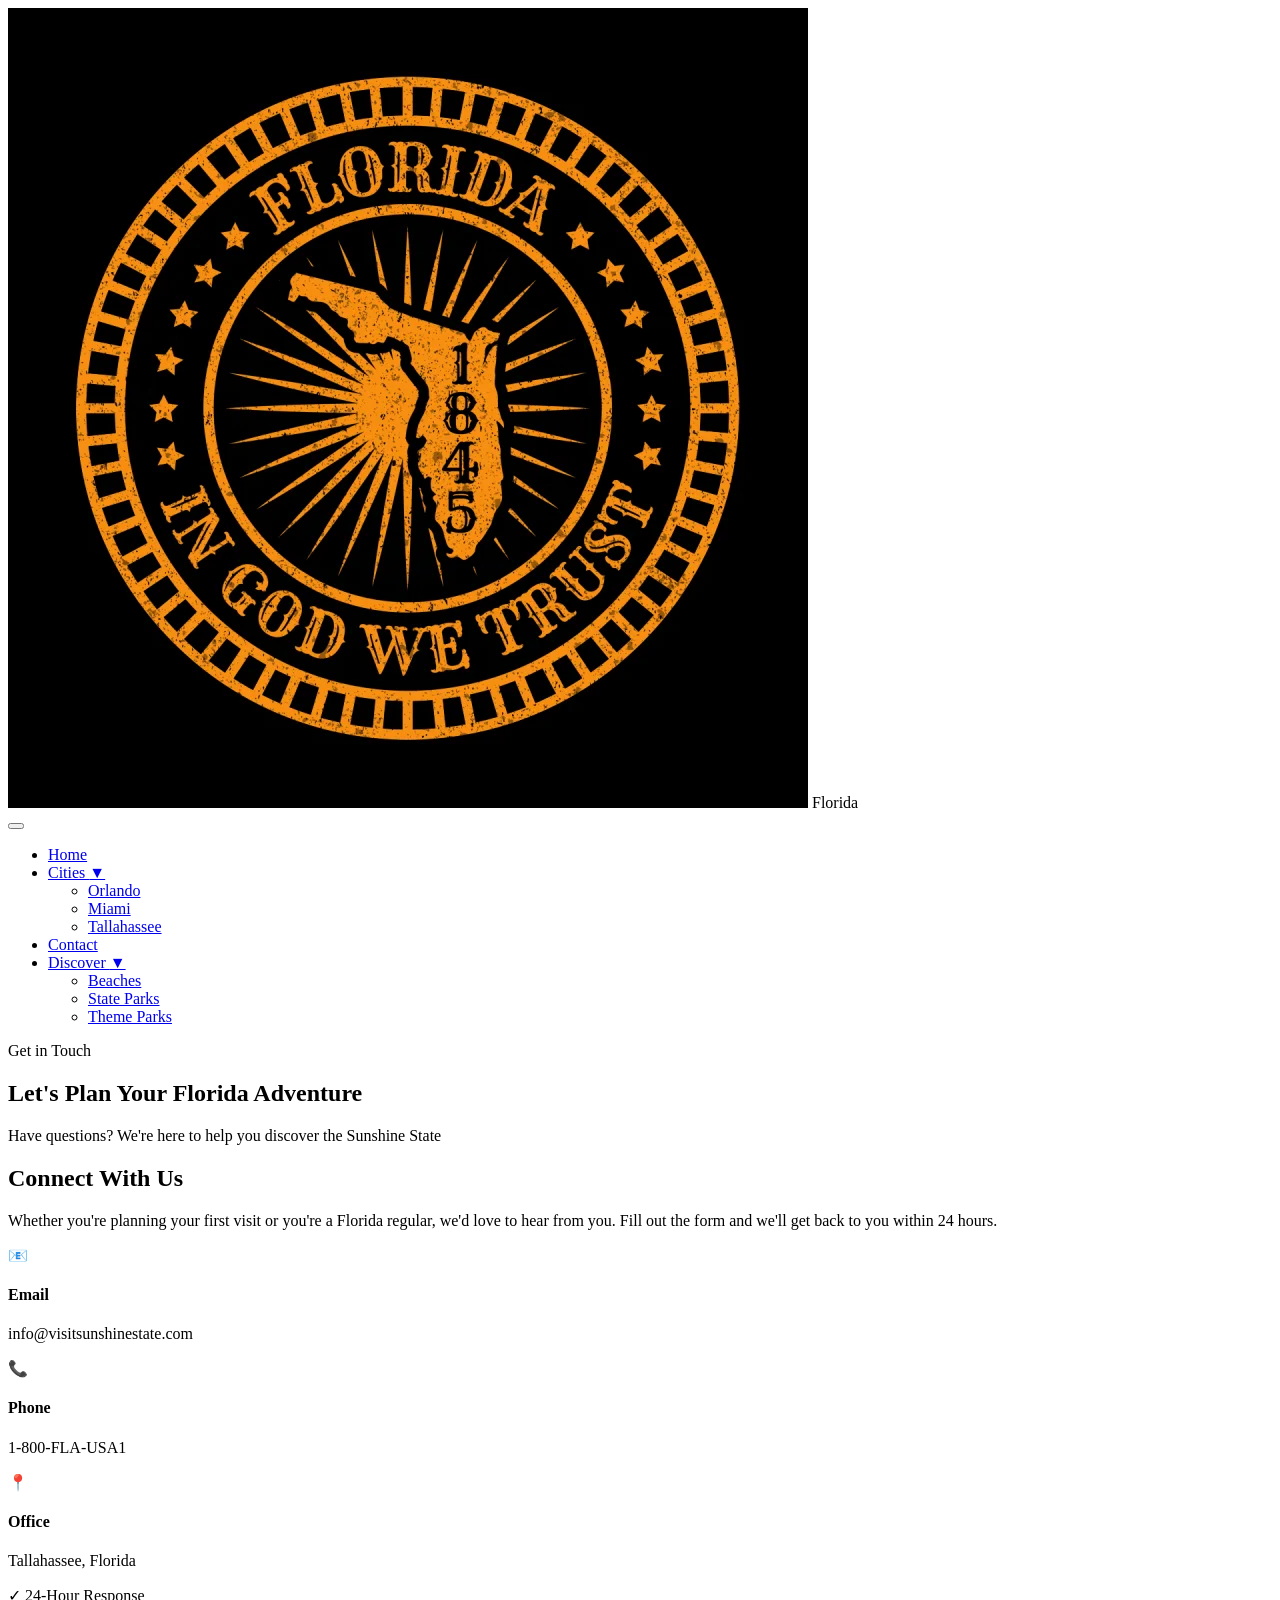
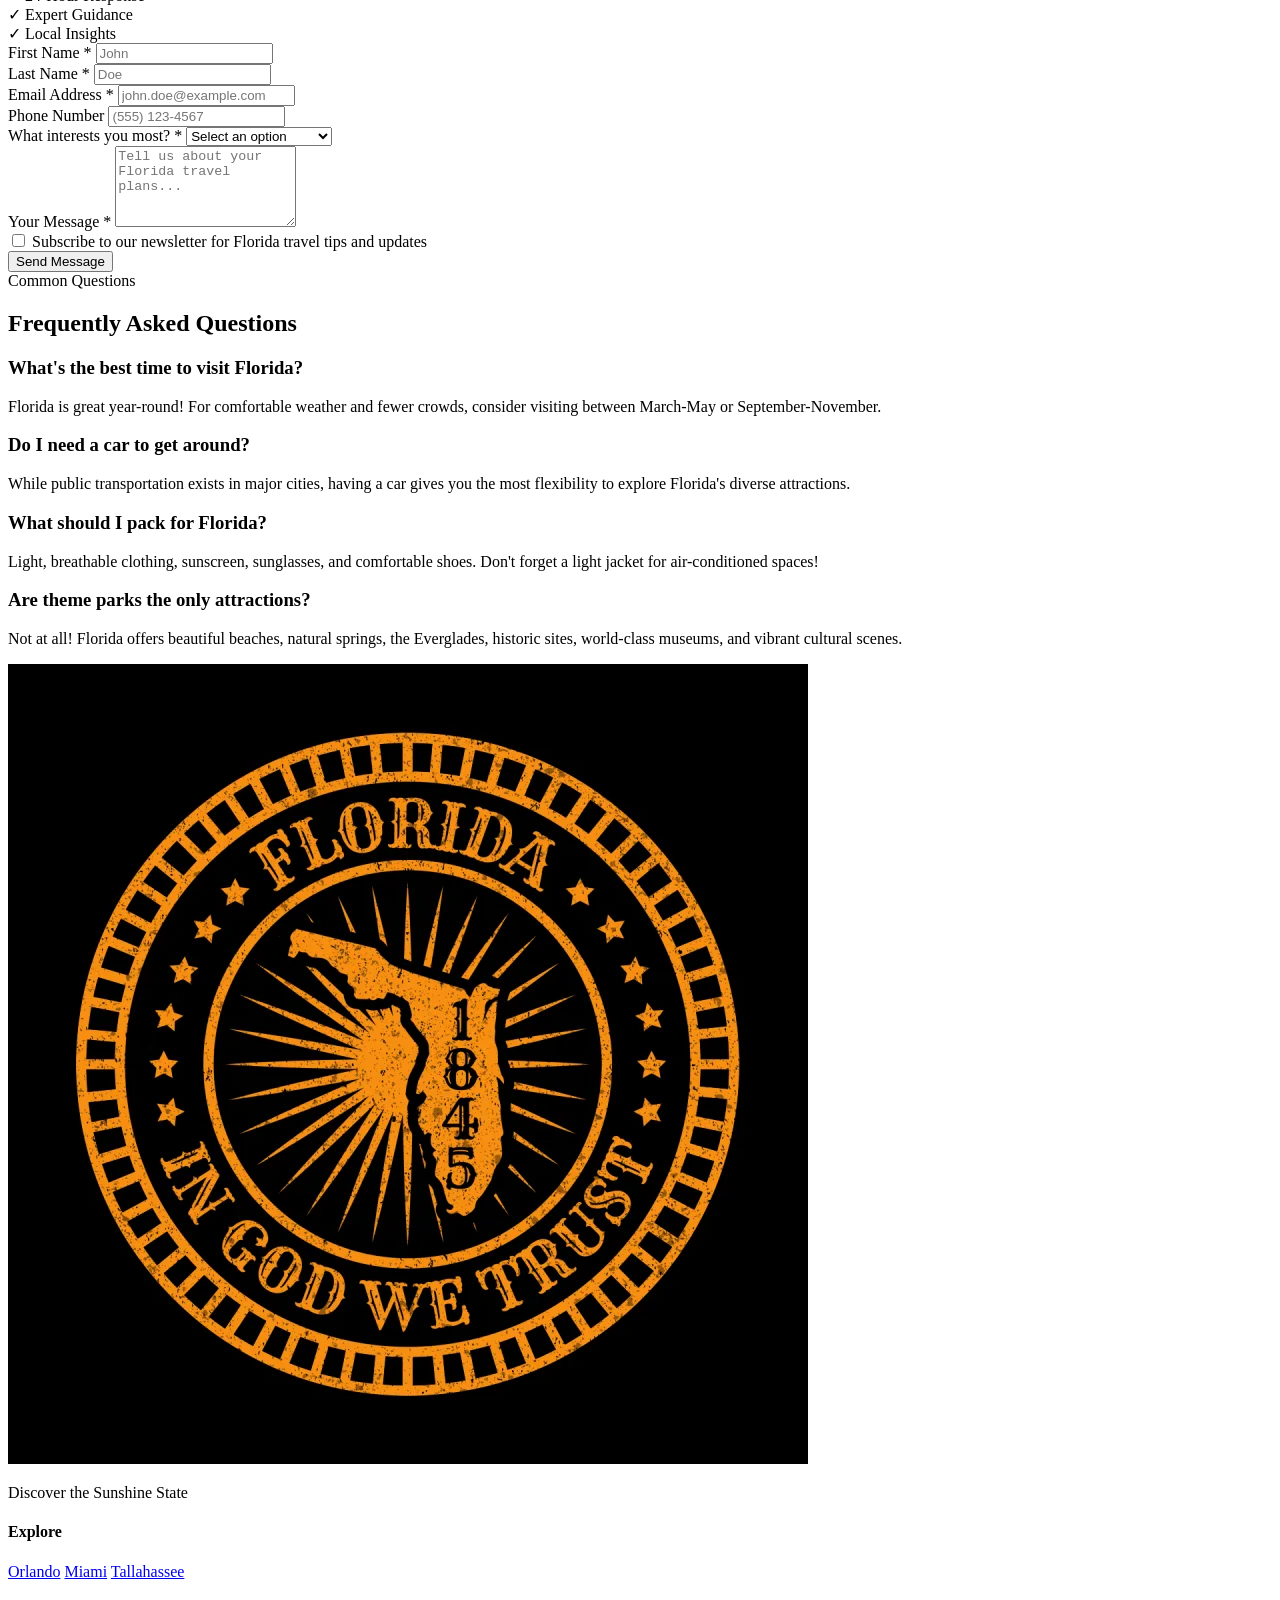
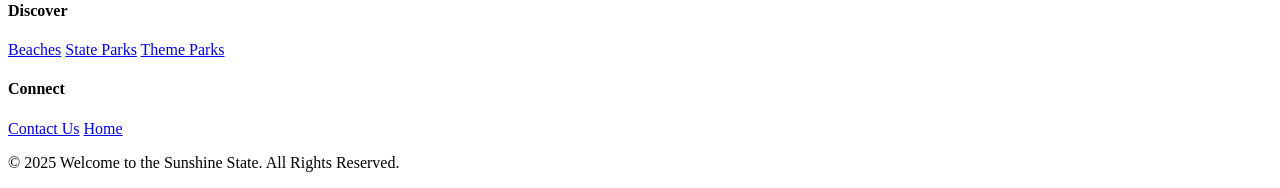
==== commit 2abbe108: "Update contact page structure and styles" ====
--- a/contact.html
+++ b/contact.html
@@ -3,83 +3,289 @@
 <head>
     <meta charset="UTF-8">
     <meta name="viewport" content="width=device-width, initial-scale=1.0">
-    <title>Contact Us</title>
-    <link rel="stylesheet" href="./css_codes/style.css"> 
-    <link rel="stylesheet" href="./css_codes/style2.css"> 
-    <script src="email_alert.js" defer></script></head> 
-
+    <title>Contact Us | Florida Tourism</title>
+    <link rel="stylesheet" href="./css_codes/styles.css">
+    <link rel="stylesheet" href="./css_codes/contact.css">
+    <link rel="preconnect" href="https://fonts.googleapis.com">
+    <link rel="preconnect" href="https://fonts.gstatic.com" crossorigin>
+    <link href="https://fonts.googleapis.com/css2?family=Playfair+Display:wght@400;600;700;900&family=Manrope:wght@300;400;500;600;700&display=swap" rel="stylesheet">
+</head>
 <body>
-    <header>
-        <div class="image-container"> 
-             <img src="../images/index_images/florida_logo.webp" alt="Florida State Logo"> 
-        </div>
-        <h1>Contact Us</h1> 
-    </header>
-
-    <nav>
-        <ul>
-            <li><a href="./index.html">Home</a></li>
-            <li>
-                <div class="dropdown">
-                    <button class="dropbtn">Cities <span class="arrow">&#9660;</span></button>
-                    <div class="dropdown-content">
+    <!-- Navigation -->
+    <nav class="nav-container">
+        <div class="nav-content">
+            <div class="nav-logo">
+                <img src="./images/index_images/florida_logo.webp" alt="Florida State Logo" class="logo-image">
+                <span class="logo-text">Florida</span>
+            </div>
+            
+            <button class="mobile-menu-toggle" aria-label="Toggle menu">
+                <span></span>
+                <span></span>
+                <span></span>
+            </button>
+            
+            <ul class="nav-menu">
+                <li><a href="index.html" class="nav-link">Home</a></li>
+                <li class="nav-dropdown">
+                    <a href="#" class="nav-link">Cities <span class="dropdown-arrow">▼</span></a>
+                    <ul class="dropdown-menu">
+                        <li><a href="./cities/Orlando.html">Orlando</a></li>
+                        <li><a href="./cities/Miami.html">Miami</a></li>
+                        <li><a href="./cities/Tallahassee.html">Tallahassee</a></li>
+                    </ul>
+                </li>
+                <li><a href="contact.html" class="nav-link active">Contact</a></li>
+                <li class="nav-dropdown">
+                    <a href="#" class="nav-link">Discover <span class="dropdown-arrow">▼</span></a>
+                    <ul class="dropdown-menu">
+                        <li><a href="./More About Florida/Beaches.html">Beaches</a></li>
+                        <li><a href="./More About Florida/State_parks.html">State Parks</a></li>
+                        <li><a href="./More About Florida/Theme_parks.html">Theme Parks</a></li>
+                    </ul>
+                </li>
+            </ul>
+        </div>
+    </nav>
+
+    <!-- Contact Hero -->
+    <section class="contact-hero">
+        <div class="contact-hero-background"></div>
+        <div class="container">
+            <div class="contact-hero-content">
+                <div class="section-label">Get in Touch</div>
+                <h1 class="contact-hero-title">Let's Plan Your Florida Adventure</h1>
+                <p class="contact-hero-subtitle">Have questions? We're here to help you discover the Sunshine State</p>
+            </div>
+        </div>
+    </section>
+
+    <!-- Contact Form Section -->
+    <section class="contact-form-section">
+        <div class="container">
+            <div class="contact-wrapper">
+                <div class="contact-info">
+                    <h2 class="contact-info-title">Connect With Us</h2>
+                    <p class="contact-info-text">
+                        Whether you're planning your first visit or you're a Florida regular, 
+                        we'd love to hear from you. Fill out the form and we'll get back to you 
+                        within 24 hours.
+                    </p>
+                    
+                    <div class="contact-details">
+                        <div class="contact-detail-item">
+                            <div class="detail-icon">📧</div>
+                            <div class="detail-content">
+                                <h4>Email</h4>
+                                <p>info@visitsunshinestate.com</p>
+                            </div>
+                        </div>
+                        
+                        <div class="contact-detail-item">
+                            <div class="detail-icon">📞</div>
+                            <div class="detail-content">
+                                <h4>Phone</h4>
+                                <p>1-800-FLA-USA1</p>
+                            </div>
+                        </div>
+                        
+                        <div class="contact-detail-item">
+                            <div class="detail-icon">📍</div>
+                            <div class="detail-content">
+                                <h4>Office</h4>
+                                <p>Tallahassee, Florida</p>
+                            </div>
+                        </div>
+                    </div>
+                    
+                    <div class="contact-features">
+                        <div class="feature-badge">
+                            <span class="badge-icon">✓</span>
+                            <span>24-Hour Response</span>
+                        </div>
+                        <div class="feature-badge">
+                            <span class="badge-icon">✓</span>
+                            <span>Expert Guidance</span>
+                        </div>
+                        <div class="feature-badge">
+                            <span class="badge-icon">✓</span>
+                            <span>Local Insights</span>
+                        </div>
+                    </div>
+                </div>
+                
+                <div class="contact-form-container">
+                    <form id="contactForm" class="contact-form">
+                        <div class="form-group">
+                            <label for="firstName" class="form-label">First Name *</label>
+                            <input 
+                                type="text" 
+                                id="firstName" 
+                                name="firstName" 
+                                class="form-input" 
+                                required
+                                placeholder="John"
+                            >
+                        </div>
+                        
+                        <div class="form-group">
+                            <label for="lastName" class="form-label">Last Name *</label>
+                            <input 
+                                type="text" 
+                                id="lastName" 
+                                name="lastName" 
+                                class="form-input" 
+                                required
+                                placeholder="Doe"
+                            >
+                        </div>
+                        
+                        <div class="form-group form-group-full">
+                            <label for="email" class="form-label">Email Address *</label>
+                            <input 
+                                type="email" 
+                                id="email" 
+                                name="email" 
+                                class="form-input" 
+                                required
+                                placeholder="john.doe@example.com"
+                            >
+                        </div>
+                        
+                        <div class="form-group form-group-full">
+                            <label for="phone" class="form-label">Phone Number</label>
+                            <input 
+                                type="tel" 
+                                id="phone" 
+                                name="phone" 
+                                class="form-input"
+                                placeholder="(555) 123-4567"
+                            >
+                        </div>
+                        
+                        <div class="form-group form-group-full">
+                            <label for="interest" class="form-label">What interests you most? *</label>
+                            <select id="interest" name="interest" class="form-select" required>
+                                <option value="">Select an option</option>
+                                <option value="beaches">Beaches & Coastline</option>
+                                <option value="theme-parks">Theme Parks</option>
+                                <option value="nature">Nature & Wildlife</option>
+                                <option value="cities">City Exploration</option>
+                                <option value="culture">Arts & Culture</option>
+                                <option value="other">Other</option>
+                            </select>
+                        </div>
+                        
+                        <div class="form-group form-group-full">
+                            <label for="message" class="form-label">Your Message *</label>
+                            <textarea 
+                                id="message" 
+                                name="message" 
+                                class="form-textarea" 
+                                required
+                                rows="5"
+                                placeholder="Tell us about your Florida travel plans..."
+                            ></textarea>
+                        </div>
+                        
+                        <div class="form-group form-group-full">
+                            <label class="checkbox-label">
+                                <input type="checkbox" name="newsletter" id="newsletter">
+                                <span class="checkbox-text">Subscribe to our newsletter for Florida travel tips and updates</span>
+                            </label>
+                        </div>
+                        
+                        <div class="form-group form-group-full">
+                            <button type="submit" class="btn btn-primary btn-submit">
+                                Send Message
+                            </button>
+                        </div>
+                    </form>
+                </div>
+            </div>
+        </div>
+    </section>
+
+    <!-- FAQ Section -->
+    <section class="faq-section">
+        <div class="container">
+            <div class="section-header">
+                <div class="section-label">Common Questions</div>
+                <h2 class="section-title">Frequently Asked Questions</h2>
+            </div>
+            
+            <div class="faq-grid">
+                <div class="faq-item">
+                    <h3 class="faq-question">What's the best time to visit Florida?</h3>
+                    <p class="faq-answer">
+                        Florida is great year-round! For comfortable weather and fewer crowds, 
+                        consider visiting between March-May or September-November.
+                    </p>
+                </div>
+                
+                <div class="faq-item">
+                    <h3 class="faq-question">Do I need a car to get around?</h3>
+                    <p class="faq-answer">
+                        While public transportation exists in major cities, having a car gives you 
+                        the most flexibility to explore Florida's diverse attractions.
+                    </p>
+                </div>
+                
+                <div class="faq-item">
+                    <h3 class="faq-question">What should I pack for Florida?</h3>
+                    <p class="faq-answer">
+                        Light, breathable clothing, sunscreen, sunglasses, and comfortable shoes. 
+                        Don't forget a light jacket for air-conditioned spaces!
+                    </p>
+                </div>
+                
+                <div class="faq-item">
+                    <h3 class="faq-question">Are theme parks the only attractions?</h3>
+                    <p class="faq-answer">
+                        Not at all! Florida offers beautiful beaches, natural springs, the Everglades, 
+                        historic sites, world-class museums, and vibrant cultural scenes.
+                    </p>
+                </div>
+            </div>
+        </div>
+    </section>
+
+    <!-- Footer -->
+    <footer class="footer">
+        <div class="container">
+            <div class="footer-content">
+                <div class="footer-brand">
+                    <img src="./images/index_images/florida_logo.webp" alt="Florida" class="footer-logo">
+                    <p class="footer-tagline">Discover the Sunshine State</p>
+                </div>
+                <div class="footer-links">
+                    <div class="footer-column">
+                        <h4>Explore</h4>
                         <a href="./cities/Orlando.html">Orlando</a>
                         <a href="./cities/Miami.html">Miami</a>
                         <a href="./cities/Tallahassee.html">Tallahassee</a>
                     </div>
-                </div>
-            </li>              
-            <li><a href="./contact.html">Contact</a></li>
-            <li>
-                <div class="dropdown">
-                    <button class="dropbtn">More About Florida <span class="arrow">&#9660;</span></button>
-                    <div class="dropdown-content">
+                    <div class="footer-column">
+                        <h4>Discover</h4>
                         <a href="./More About Florida/Beaches.html">Beaches</a>
                         <a href="./More About Florida/State_parks.html">State Parks</a>
                         <a href="./More About Florida/Theme_parks.html">Theme Parks</a>
                     </div>
-                </div>
-            </li>
-        </ul>
-    </nav>
-
-    <div class="contact-form"> 
-        <h2>Have a question? We are here to help!</h2>
-        <h5>We're excited to hear from you! Your message is important to us. 
-            Please allow us some time to review your request. We'll do our best
-            to get back to you as soon as possible. In the meantime, feel free to
-            browse our webpage for more information.</h5>
-        <form id="contactForm">
-            <div>
-                <label for="firstName">First Name:</label>
-                <input type="text" id="firstName" name="firstName" required placeholder="Ex: Paul">
-            </div>
-            <div>
-                <label for="lastName">Last Name:</label>
-                <input type="text" id="lastName" name="lastName" required placeholder="Ex: Williams">
-            </div>
-            <div>
-                <label for="email">Email:</label>
-                <input type="email" id="email" name="email" required placeholder="Ex: paul_williams@gmail.com">
-            </div>
-            <div>
-                <label for="confirmEmail">Confirm Email:</label>
-                <input type="email" id="confirmEmail" name="confirmEmail" required placeholder="Ex: paul_williams@gmail.com">
-            </div>
-            <div>
-                <label for="message">Message:</label>
-                <textarea id="message" name="message" rows="5" required></textarea>
-            </div>
-            <button type="submit">Submit</button>
-        </form>
-    </div>
-    
-
-    <div class="footer-container">
-        <footer>
-            <p>&copy; 2025 Welcome to the Sunshine State. All Rights Reserved.</p>
-        </footer>
-    </div>
-
+                    <div class="footer-column">
+                        <h4>Connect</h4>
+                        <a href="contact.html">Contact Us</a>
+                        <a href="index.html">Home</a>
+                    </div>
+                </div>
+            </div>
+            <div class="footer-bottom">
+                <p>&copy; 2025 Welcome to the Sunshine State. All Rights Reserved.</p>
+            </div>
+        </div>
+    </footer>
+
+    <script src="./email_alert.js"></script>
+    <script src="./css_codes/main.js"></script>
+    <script src="./css_codes/contact.js"></script>
 </body>
-</html>+</html>
